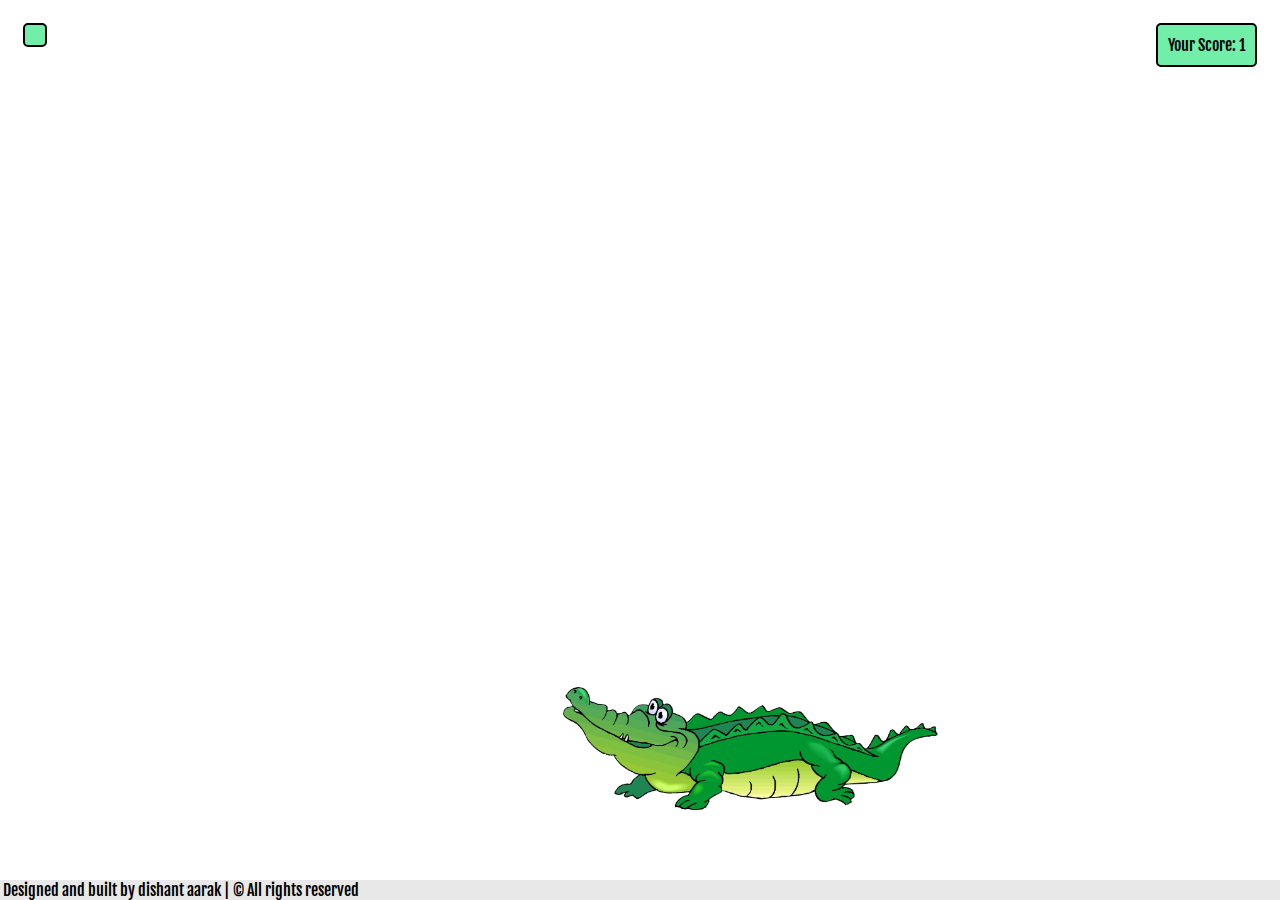
==== index.html @ 1300d142 "Add files via upload" ====
<!DOCTYPE html>
<html lang="en">
<head>
    <meta charset="UTF-8">
    <meta name="viewport" content="width=device-width, initial-scale=1.0">
    <title>Running Boy</title>
    <link href="https://fonts.googleapis.com/css2?family=Fjalla+One&display=swap" rel="stylesheet">
    <link rel="stylesheet" href="style.css">
    <script src="script.js"></script>
</head>
<body>
    <div class="gamecontainer">
        <div class="gameOver">Game Over <br/> <button class="reloadBtn" onClick="window.location.reload();">Play Again</button></div>
        <div id="name"></div>
        <div id="scoreCount" class="scoreCount">Your Score: 0 </div>
        <div class="boy"></div>
        <div class="guy" style="display: none;"></div>
        <div class="obstacle obstacleCroc"></div>
        <footer>
            <div class="container">
              &nbsp;Designed and built by dishant aarak | &copy; All rights reserved 
            </div>
        </footer>
    </div>
</body>
</html>
---- style.css ----
*{
    margin: 0;
    padding:0;
}
body{
    overflow: hidden;
    font-family: 'Fjalla One', sans-serif;
}
.gamecontainer{
    background-image:url(bg.png);
    background-repeat: no-repeat;
    background-size: 100% 100vh;
    width: 100%;
    height: 100vh;
}
.boy{
    background-image: url(boy.gif);
    background-repeat: no-repeat;
    background-size: cover;
    width: 300px;
    height: 330px;
    position: absolute;
    bottom: 10%;
}
.guy{
    background-image: url(boy.png);
    background-repeat: no-repeat;
    background-size: cover;
    width: 300px;
    height: 330px;
    position: absolute;
    bottom: 10%;
}
.gameOver{
    position: relative;
    top: 45px;
    font-size: 53px;
    text-align: center;
    visibility: hidden;
}

.reloadBtn{
    position: absolute;
    left: 45vw;
    top: 70px;
    font-size: 25px;
    padding: 5px;
    font-weight: bold;
    background: rgb(113, 238, 167);
    border: 2px solid black;
    border-radius: 10px;
    text-align: center;
}
#name{
    position: absolute;
    left: 23px;
    top: 23px;
    background: rgb(113, 238, 167);
    border: 2px solid black;
    border-radius: 5px;
    padding: 10px;
}
#scoreCount{
    position: absolute;
    right: 23px;
    top: 23px;
    background: rgb(113, 238, 167);
    border: 2px solid black;
    border-radius: 5px;
    padding: 10px;

}
#totalScore{
    position: relative;
    top: 45px;
    font-size: 20px;
    text-align: center;
    visibility: hidden;
}
.obstacle{
    background-image: url(crocodile.png);
    background-size: cover;
    width: 375px;
    height: 123px;
    position: absolute;
    bottom: 10%;
    left: 44vw;
}

.animateBoy{
    animation: jump 0.6s linear;
}


@keyframes jump{
    0%{
         bottom:10%;
    }
    50%{
         bottom:260px;
    }
    100%{
        bottom: 10%;
    }
}

.obstacleCroc{
    animation: obstaclecroc 3s linear infinite ;
}
@keyframes obstaclecroc{
    0%{
        left: 100vw;
    }
    100%{
        left: -10vw;
    }
}
footer{
  position: absolute;
  bottom: 0%;
  width: 100%;
  color: rgb(0, 0, 0);
  background-color: rgba(206, 206, 206, 0.466);
}
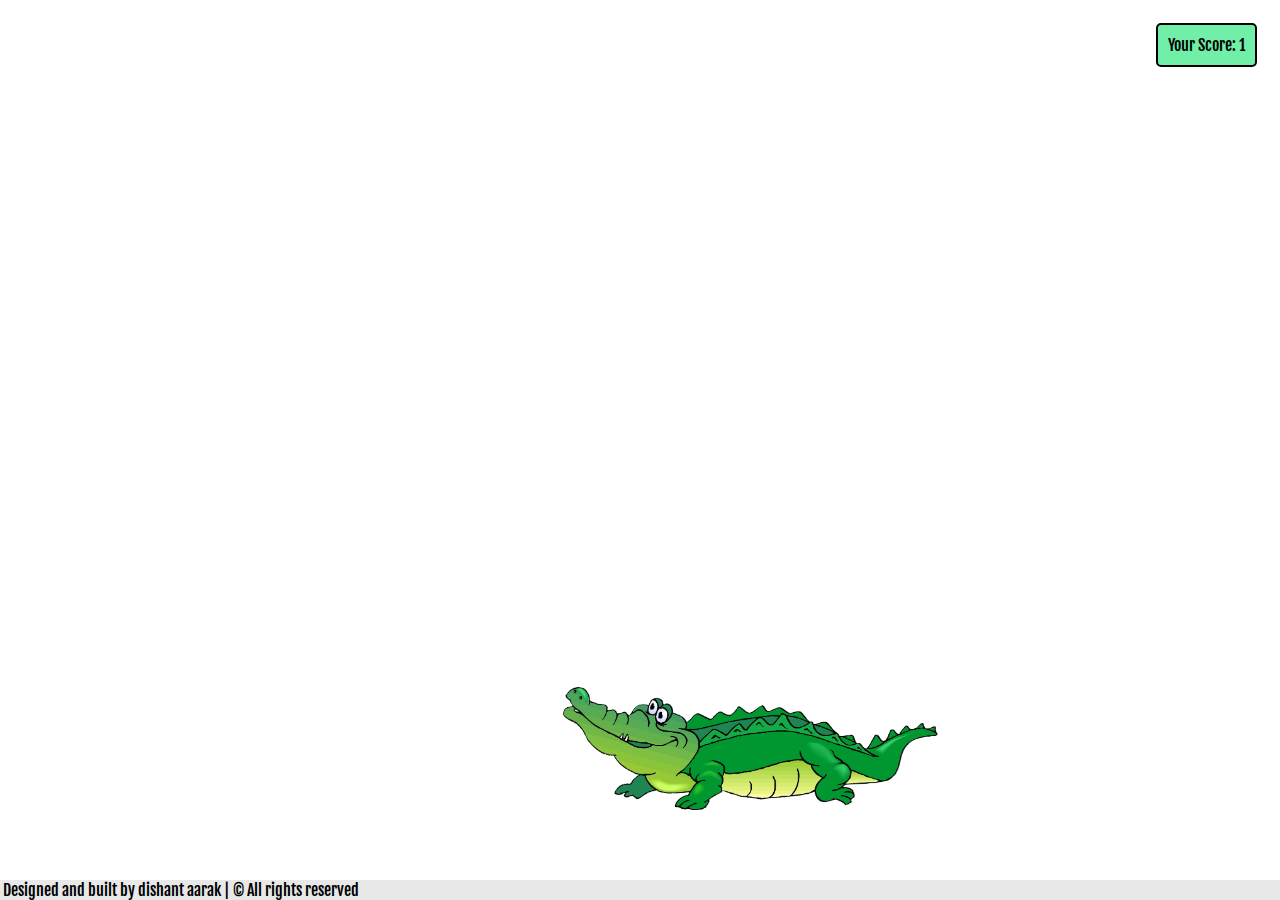
==== commit cb839aff: "Add files via upload" ====
--- a/index.html
+++ b/index.html
@@ -11,7 +11,6 @@
 <body>
     <div class="gamecontainer">
         <div class="gameOver">Game Over <br/> <button class="reloadBtn" onClick="window.location.reload();">Play Again</button></div>
-        <div id="name"></div>
         <div id="scoreCount" class="scoreCount">Your Score: 0 </div>
         <div class="boy"></div>
         <div class="guy" style="display: none;"></div>
--- a/style.css
+++ b/style.css
@@ -14,7 +14,7 @@
     height: 100vh;
 }
 .boy{
-    background-image: url(boy.gif);
+    background-image: url(boygif.gif);
     background-repeat: no-repeat;
     background-size: cover;
     width: 300px;
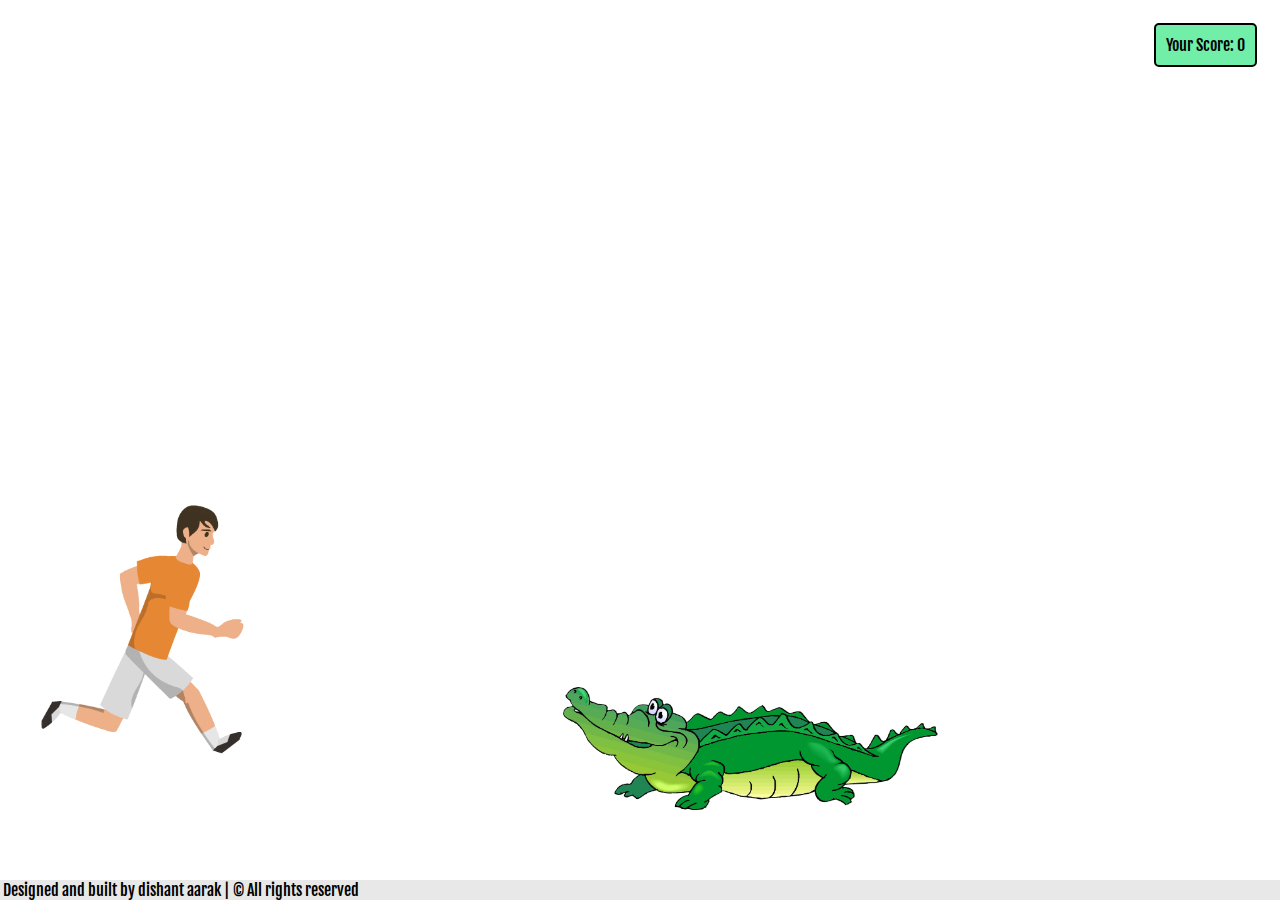
==== commit fa93dc1f: "Add files via upload" ====
--- a/index.html
+++ b/index.html
@@ -6,20 +6,20 @@
     <title>Running Boy</title>
     <link href="https://fonts.googleapis.com/css2?family=Fjalla+One&display=swap" rel="stylesheet">
     <link rel="stylesheet" href="style.css">
-    <script src="script.js"></script>
 </head>
-<body>
+<body onload="loaded()">
     <div class="gamecontainer">
         <div class="gameOver">Game Over <br/> <button class="reloadBtn" onClick="window.location.reload();">Play Again</button></div>
         <div id="scoreCount" class="scoreCount">Your Score: 0 </div>
-        <div class="boy"></div>
-        <div class="guy" style="display: none;"></div>
+        <div class="boy" style="display: none;"></div>
+        <div class="guy"></div>
         <div class="obstacle obstacleCroc"></div>
         <footer>
             <div class="container">
-              &nbsp;Designed and built by dishant aarak | &copy; All rights reserved 
+                &nbsp;Designed and built by dishant aarak | &copy; All rights reserved 
             </div>
         </footer>
     </div>
+    <script src="script.js"></script>
 </body>
 </html>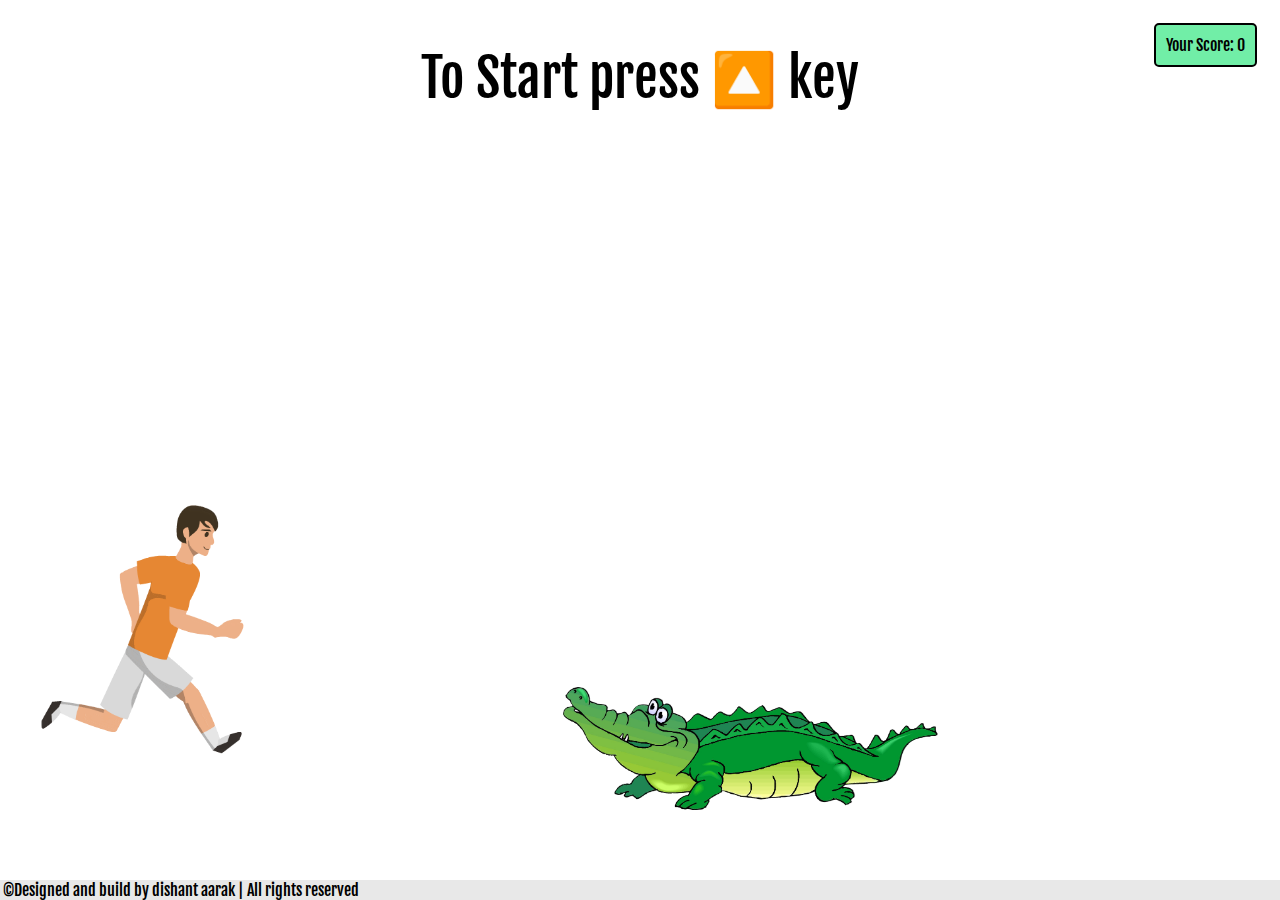
==== commit c5fa4e27: "v1.2" ====
--- a/index.html
+++ b/index.html
@@ -4,22 +4,24 @@
     <meta charset="UTF-8">
     <meta name="viewport" content="width=device-width, initial-scale=1.0">
     <title>Running Boy</title>
+    <link rel="icon" type="image/x-icon" href="/favicon.ico"/>
     <link href="https://fonts.googleapis.com/css2?family=Fjalla+One&display=swap" rel="stylesheet">
     <link rel="stylesheet" href="style.css">
 </head>
-<body onload="loaded()">
+<body>
     <div class="gamecontainer">
-        <div class="gameOver">Game Over <br/> <button class="reloadBtn" onClick="window.location.reload();">Play Again</button></div>
+        <div class="guide-1">To Start press 🔼 key</div>
+        <div class="gameOver">Game Over <br/> <button class="play-again" onclick="reload()"> Play Again</button> </div>
         <div id="scoreCount" class="scoreCount">Your Score: 0 </div>
         <div class="boy" style="display: none;"></div>
         <div class="guy"></div>
-        <div class="obstacle obstacleCroc"></div>
+        <div class="obstacle"></div>
         <footer>
             <div class="container">
-                &nbsp;Designed and built by dishant aarak | &copy; All rights reserved 
+                &nbsp;&copy;Designed and build by dishant aarak | All rights reserved 
             </div>
         </footer>
     </div>
     <script src="script.js"></script>
 </body>
-</html>+</html>
--- a/style.css
+++ b/style.css
@@ -34,11 +34,16 @@
 .gameOver{
     position: relative;
     top: 45px;
-    font-size: 53px;
+    font-size: 60px;
     text-align: center;
     visibility: hidden;
 }
-
+.guide-1{
+    position: relative;
+    top: 45px;
+    font-size: 53px;
+    text-align: center;
+}
 .reloadBtn{
     position: absolute;
     left: 45vw;
@@ -70,12 +75,21 @@
     padding: 10px;
 
 }
-#totalScore{
-    position: relative;
-    top: 45px;
-    font-size: 20px;
-    text-align: center;
-    visibility: hidden;
+.play-again{
+    background: rgb(113, 238, 167);
+    border: 2px solid black;
+    border-radius: 20px;
+    font-size: 17px;
+    font-weight: 700;
+    padding: 10px;
+    cursor: pointer;
+}
+.play-again:hover{
+   font-size: 17.5px;
+   box-shadow: 3px 4px #aaaaaa9c;
+}
+.play-again:focus{
+    outline: 0;
 }
 .obstacle{
     background-image: url(crocodile.png);
@@ -121,4 +135,4 @@
   width: 100%;
   color: rgb(0, 0, 0);
   background-color: rgba(206, 206, 206, 0.466);
-}+}
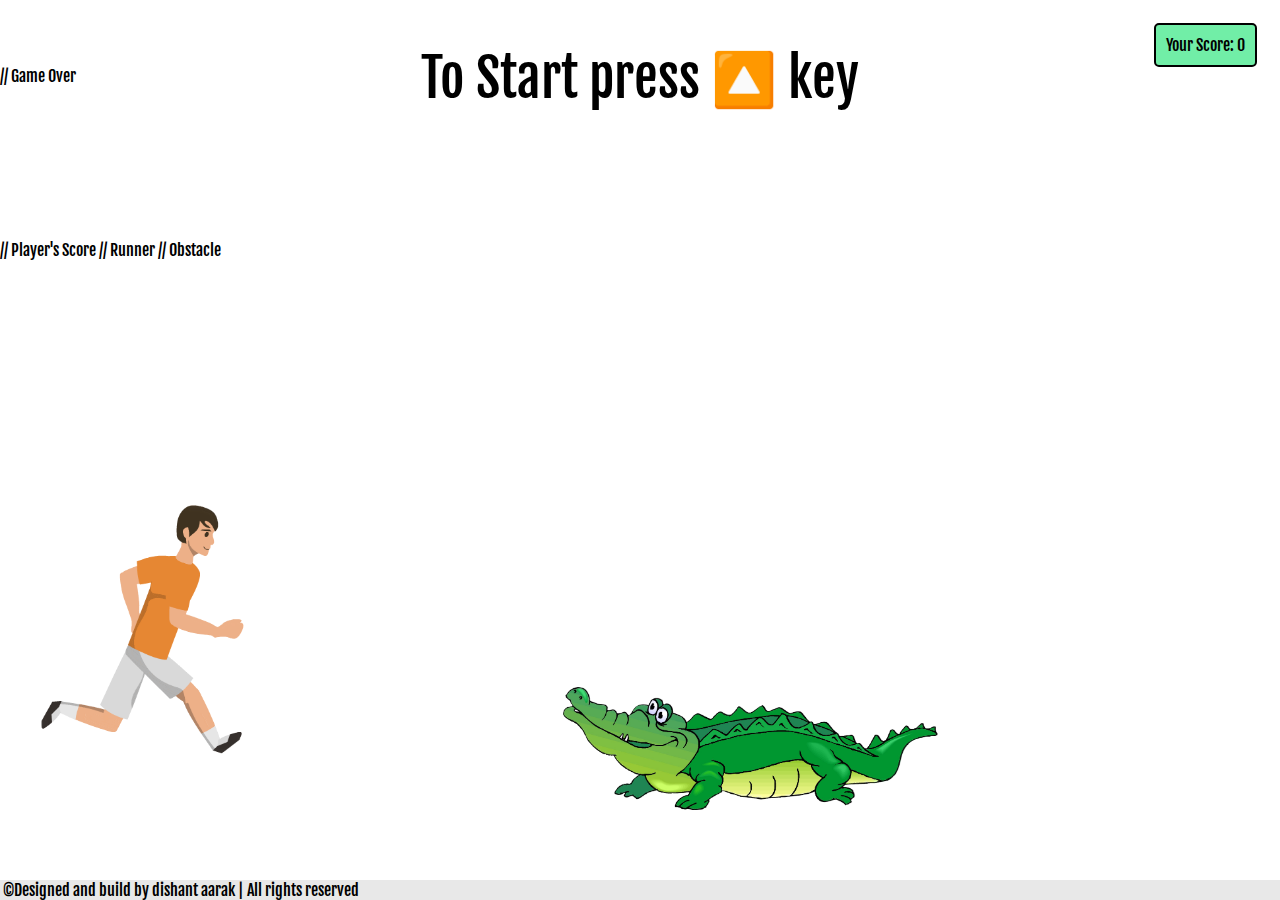
==== commit b12e889f: "v1.2" ====
--- a/index.html
+++ b/index.html
@@ -4,17 +4,25 @@
     <meta charset="UTF-8">
     <meta name="viewport" content="width=device-width, initial-scale=1.0">
     <title>Running Boy</title>
-    <link rel="icon" type="image/x-icon" href="/favicon.ico"/>
+    <link rel="icon" type="image/x-icon" href="/Runner/favicon.ico"/>
     <link href="https://fonts.googleapis.com/css2?family=Fjalla+One&display=swap" rel="stylesheet">
     <link rel="stylesheet" href="style.css">
 </head>
 <body>
     <div class="gamecontainer">
         <div class="guide-1">To Start press 🔼 key</div>
-        <div class="gameOver">Game Over <br/> <button class="play-again" onclick="reload()"> Play Again</button> </div>
+        
+        // Game Over
+        <div class="gameOver">Game Over <br/><button class="play-again" onclick="reload()"> Play Again </button></div>
+        
+        // Player's Score
         <div id="scoreCount" class="scoreCount">Your Score: 0 </div>
+        
+        // Runner
         <div class="boy" style="display: none;"></div>
         <div class="guy"></div>
+        
+        // Obstacle
         <div class="obstacle"></div>
         <footer>
             <div class="container">
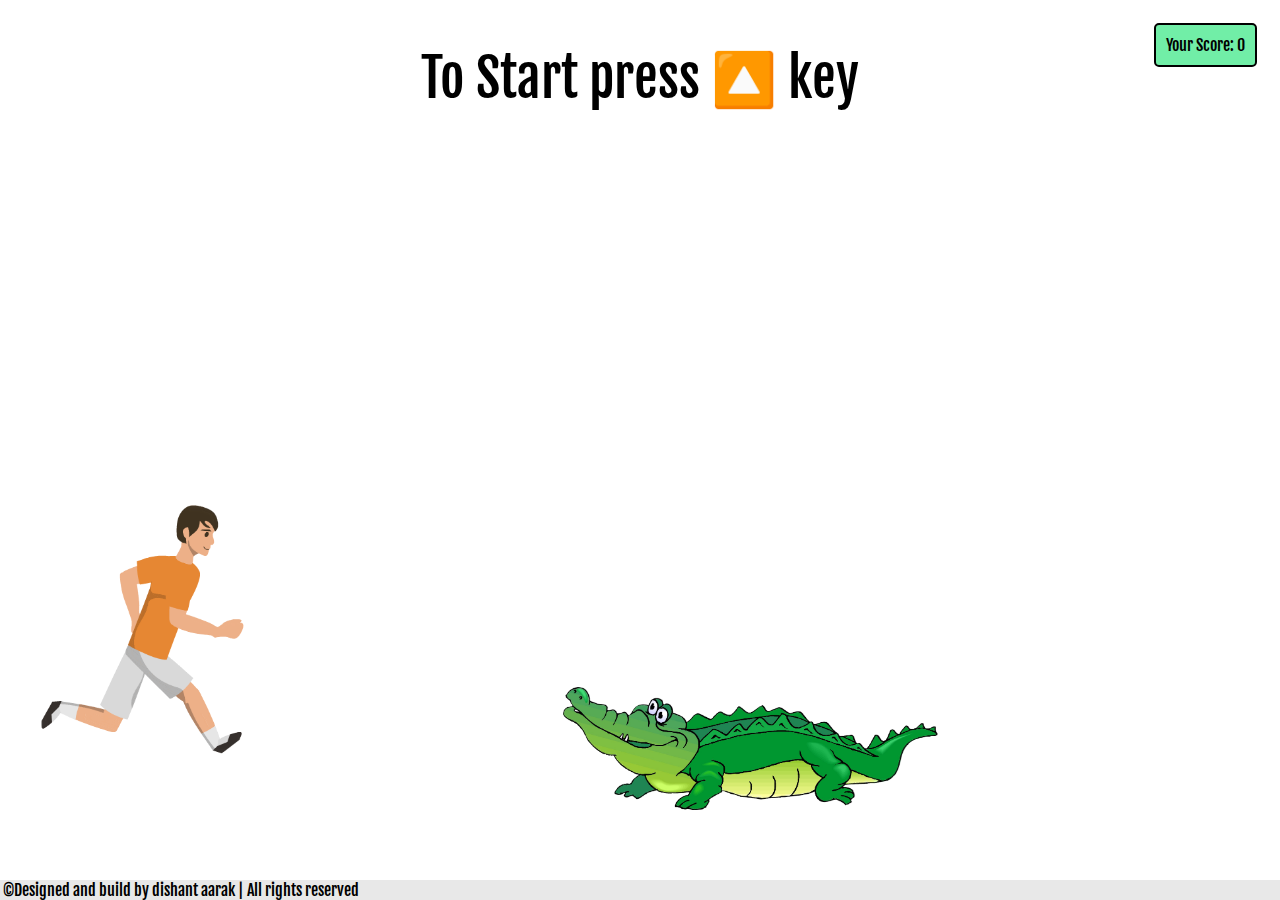
==== commit b3d630ee: "v1.2" ====
--- a/index.html
+++ b/index.html
@@ -12,17 +12,17 @@
     <div class="gamecontainer">
         <div class="guide-1">To Start press 🔼 key</div>
         
-        // Game Over
+        <!-- Game Over -->
         <div class="gameOver">Game Over <br/><button class="play-again" onclick="reload()"> Play Again </button></div>
         
-        // Player's Score
+        <!-- Player's Score -->
         <div id="scoreCount" class="scoreCount">Your Score: 0 </div>
         
-        // Runner
+        <!-- Runner -->
         <div class="boy" style="display: none;"></div>
         <div class="guy"></div>
         
-        // Obstacle
+        <!-- Obstacle -->
         <div class="obstacle"></div>
         <footer>
             <div class="container">
